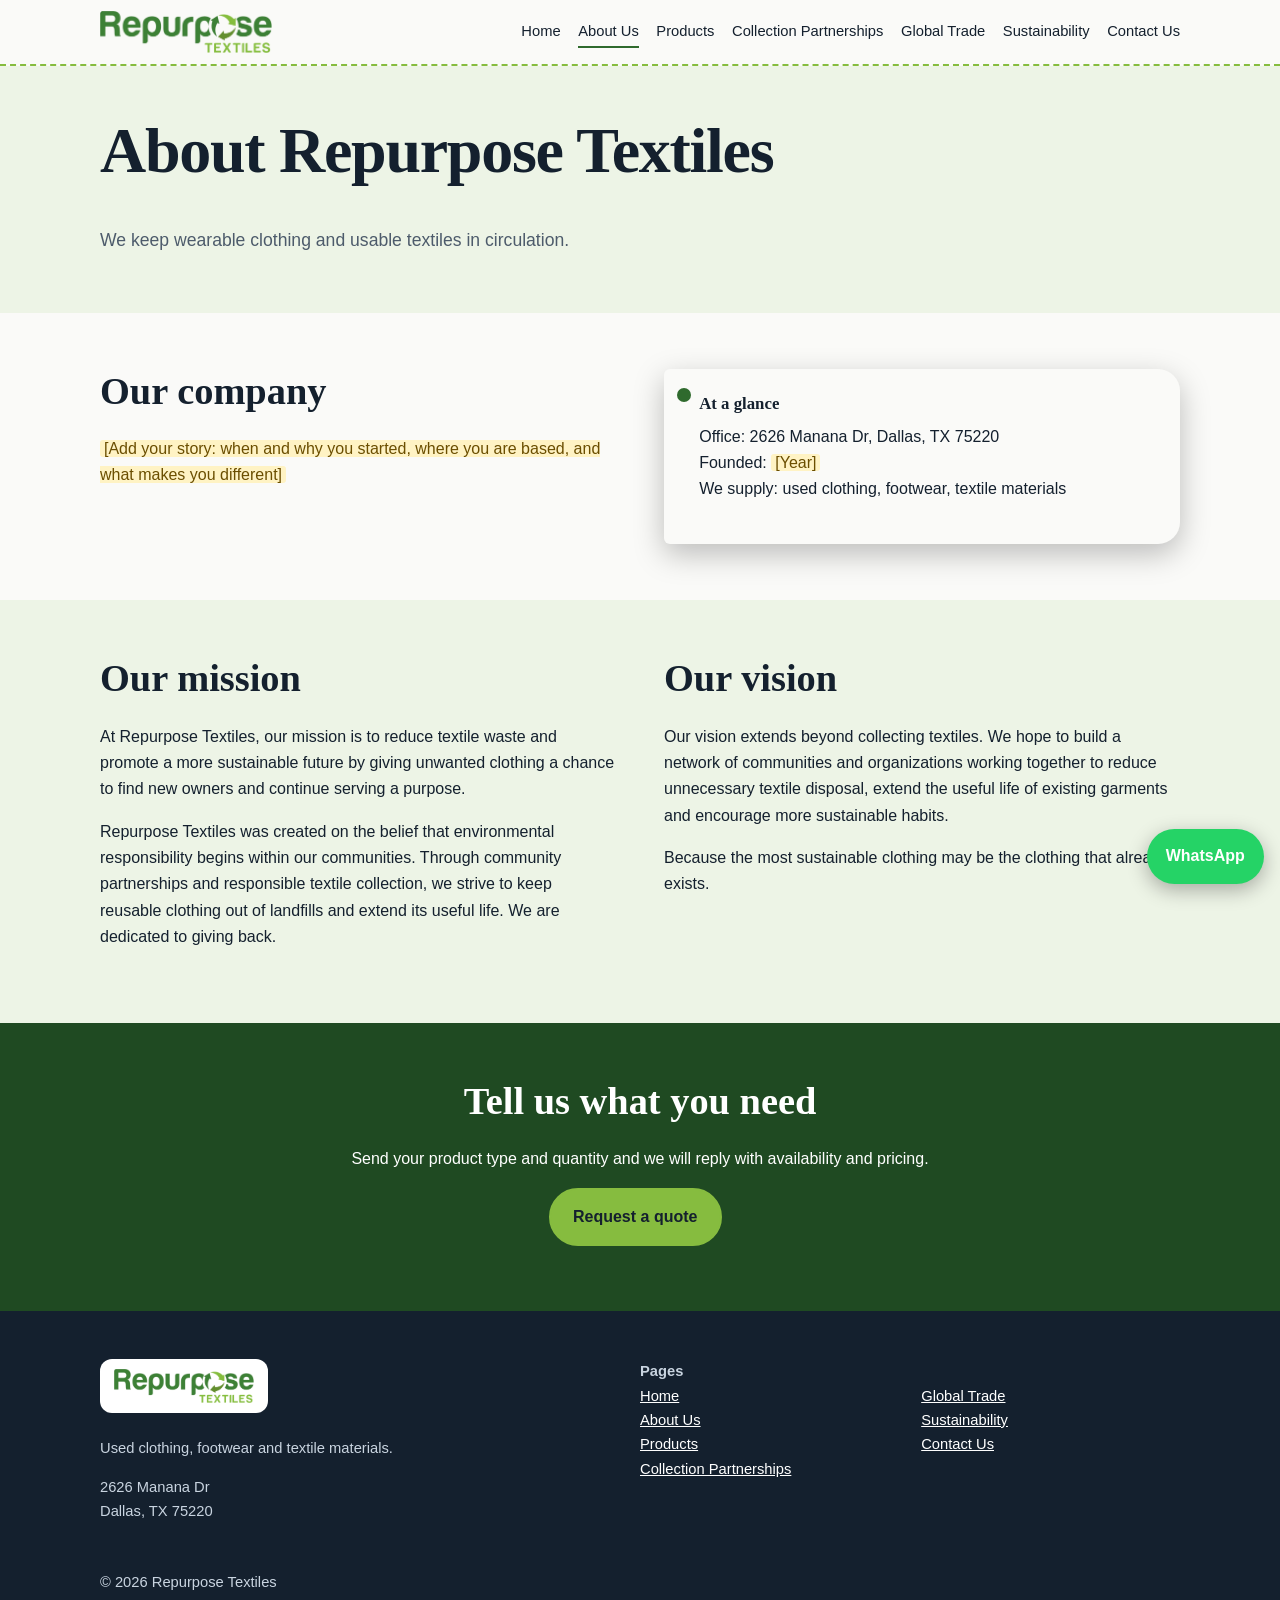
==== about.html @ b64dceb4 "Add files via upload" ====
<!doctype html><html lang="en"><head><meta charset="utf-8"><meta name="viewport" content="width=device-width,initial-scale=1,viewport-fit=cover"><title>About Us | Repurpose Textiles</title><meta name="description" content="Learn about Repurpose Textiles, our mission and our vision for textile reuse."><meta name="theme-color" content="#2f6a2d"><link rel="canonical" href="https://YOUR-DOMAIN.com/about.html"><meta property="og:title" content="About Us | Repurpose Textiles"><meta property="og:description" content="Learn about Repurpose Textiles, our mission and our vision for textile reuse."><meta property="og:type" content="website"><meta property="og:url" content="https://YOUR-DOMAIN.com/about.html"><link rel="icon" href="assets/favicon.png"><link rel="apple-touch-icon" href="assets/apple-touch-icon.png"><meta property="og:image" content="https://YOUR-DOMAIN.com/assets/bales-pallets.jpg"><link rel="stylesheet" href="style.css"></head><body>
<header><div class="wrap bar"><a class="logo" href="index.html"><img src="assets/logo.png" alt="Repurpose Textiles" width="172" height="42"></a><button id="mt" aria-expanded="false" aria-controls="nav">Menu</button><nav id="nav" aria-label="Main"><ul><li><a href="index.html">Home</a></li><li><a href="about.html" aria-current=page>About Us</a></li><li><a href="products.html">Products</a></li><li><a href="partnerships.html">Collection Partnerships</a></li><li><a href="global-trade.html">Global Trade</a></li><li><a href="sustainability.html">Sustainability</a></li><li><a href="contact.html">Contact Us</a></li></ul></nav></div></header>
<main><div class="page-hero"><div class="wrap"><h1>About Repurpose Textiles</h1><p>We keep wearable clothing and usable textiles in circulation.</p></div></div>
<section><div class="wrap two"><div><h2>Our company</h2><p><span class="ph">[Add your story: when and why you started, where you are based, and what makes you different]</span></p></div><div class="tag"><h3>At a glance</h3><p>Office: 2626 Manana Dr, Dallas, TX 75220<br>Founded: <span class="ph">[Year]</span><br>We supply: used clothing, footwear, textile materials</p></div></div></section>
<section class="alt-bg"><div class="wrap two"><div><h2>Our mission</h2><p>At Repurpose Textiles, our mission is to reduce textile waste and promote a more sustainable future by giving unwanted clothing a chance to find new owners and continue serving a purpose.</p><p>Repurpose Textiles was created on the belief that environmental responsibility begins within our communities. Through community partnerships and responsible textile collection, we strive to keep reusable clothing out of landfills and extend its useful life. We are dedicated to giving back.</p></div><div><h2>Our vision</h2><p>Our vision extends beyond collecting textiles. We hope to build a network of communities and organizations working together to reduce unnecessary textile disposal, extend the useful life of existing garments and encourage more sustainable habits.</p><p>Because the most sustainable clothing may be the clothing that already exists.</p></div></div></section><div class="band"><div class="wrap"><h2>Tell us what you need</h2><p>Send your product type and quantity and we will reply with availability and pricing.</p><a class="btn" href="contact.html">Request a quote</a></div></div></main>
<footer><div class="wrap grid"><div><a class="fl" href="index.html"><img src="assets/logo.png" alt="Repurpose Textiles" width="140" height="34"></a><p>Used clothing, footwear and textile materials.</p><p>2626 Manana Dr<br>Dallas, TX 75220</p></div><div><b>Pages</b><br><a href="index.html">Home</a><br><a href="about.html">About Us</a><br><a href="products.html">Products</a><br><a href="partnerships.html">Collection Partnerships</a></div><div><b>&nbsp;</b><br><a href="global-trade.html">Global Trade</a><br><a href="sustainability.html">Sustainability</a><br><a href="contact.html">Contact Us</a></div></div><div class="wrap"><p style="margin-top:2rem">&copy; <span id="y">2026</span> Repurpose Textiles</p></div></footer>
<a class="wa" href="https://wa.me/19723810260" aria-label="Chat on WhatsApp">WhatsApp</a><script src="site.js" defer></script></body></html>
---- style.css ----
:root{--ink:#14202e;--denim:#2f6a2d;--chambray:#edf4e6;--paper:#fafaf8;--thread:#86bc3f;--moss:#1f4a22;--mute:#4d5b6b;--serif:"New York",ui-serif,"Iowan Old Style",Georgia,serif;--sans:-apple-system,BlinkMacSystemFont,"SF Pro Text","Helvetica Neue",Arial,sans-serif}
*{box-sizing:border-box}html{scroll-padding-top:5rem;-webkit-text-size-adjust:100%}
body{margin:0;font:1rem/1.65 var(--sans);color:var(--ink);background:var(--paper);padding:env(safe-area-inset-top) env(safe-area-inset-left) 0 env(safe-area-inset-right)}
img{max-width:100%}a{color:var(--denim)}h1,h2,h3{font-family:var(--serif);line-height:1.15;margin:0 0 .6em;font-weight:700}
h1{font-size:clamp(2.2rem,6vw,4rem);letter-spacing:-.02em}h2{font-size:clamp(1.6rem,3.5vw,2.4rem)}h3{font-size:1.25rem}
p{max-width:65ch;margin:0 0 1em}.wrap{max-width:1120px;margin:auto;padding:0 1.25rem}
header{position:sticky;top:0;z-index:20;background:rgba(250,250,248,.92);-webkit-backdrop-filter:blur(12px);backdrop-filter:blur(12px);border-bottom:2px dashed var(--thread)}
.bar{display:flex;align-items:center;justify-content:space-between;min-height:4rem}
.logo{font:700 1.25rem var(--serif);text-decoration:none;color:var(--denim)}
nav ul{display:flex;gap:1.1rem;list-style:none;margin:0;padding:0}nav a{text-decoration:none;color:var(--ink);font-size:.92rem;padding:.4rem 0;border-bottom:2px solid transparent}
nav a:hover,nav a[aria-current]{border-color:var(--denim)}
#mt{display:none;background:none;border:2px solid var(--denim);color:var(--denim);border-radius:8px;padding:.5rem .8rem;font:600 .9rem var(--sans);min-height:44px}
.hero.pic{background:linear-gradient(90deg,rgba(31,74,34,.94),rgba(31,74,34,.7)),url(assets/bales-pallets.jpg) center/cover}.logo img{height:42px;width:auto;display:block}.fl{display:inline-block;background:#fff;padding:.6rem .9rem;border-radius:12px;margin-bottom:1rem}.fl img{height:34px;width:auto;display:block}figure{margin:0}figure img{width:100%;height:auto;aspect-ratio:4/3;object-fit:cover;border-radius:16px;display:block}figcaption{color:var(--mute);font-size:.9rem;margin-top:.5rem}.hero{background:var(--denim);color:#fff;padding:4rem 0}.hero .wrap{display:grid;grid-template-columns:1.4fr 1fr;gap:3rem;align-items:center}
.hero p{color:#e3f0d9;font-size:1.1rem}.page-hero{background:var(--chambray);padding:3rem 0 2.5rem}.page-hero p{font-size:1.1rem;color:var(--mute)}
.btn{display:inline-block;padding:.85rem 1.4rem;border-radius:999px;font-weight:600;text-decoration:none;background:var(--thread);color:var(--ink);border:2px solid var(--thread);margin:0 .6rem .6rem 0;min-height:44px;cursor:pointer;font-size:1rem;font-family:var(--sans)}
.btn.alt{background:transparent;color:inherit;border-color:currentColor}
.tag{background:var(--paper);color:var(--ink);padding:1.6rem 1.6rem 1.6rem 2.2rem;border-radius:6px 22px 22px 6px;position:relative;box-shadow:0 10px 30px rgba(0,0,0,.25)}
.tag:before{content:"";position:absolute;left:.8rem;top:1.2rem;width:14px;height:14px;border-radius:50%;background:var(--denim)}
.tag h3{font-size:1.05rem}.tag a{display:block;padding:.7rem 0;border-top:2px dashed #cfe0c0;text-decoration:none;font-weight:600}
section{padding:3.5rem 0}.alt-bg{background:var(--chambray)}
.stats{display:grid;grid-template-columns:repeat(3,1fr);gap:1.5rem;border-top:2px dashed var(--thread);border-bottom:2px dashed var(--thread);padding:1.8rem 0}
.stats b{display:block;font:700 1.8rem var(--serif);color:var(--denim)}
.grid{display:grid;grid-template-columns:repeat(auto-fit,minmax(260px,1fr));gap:1.4rem}
.card{background:#fff;border-radius:16px;overflow:hidden;border:1px solid #dde5ee}.card .pic{aspect-ratio:16/10;background:var(--chambray);display:grid;place-items:center;color:var(--mute);font-size:.85rem;border-bottom:2px dashed var(--thread)}
.gal{display:grid;grid-template-columns:repeat(4,1fr);gap:1.1rem}.gal img{aspect-ratio:3/4}@media(max-width:900px){.gal{grid-template-columns:repeat(2,1fr)}}.g4{grid-template-columns:repeat(auto-fit,minmax(220px,1fr))}.hero.pic .wrap{grid-template-columns:1fr}.hero.pic h1{max-width:16ch}.card img{width:100%;aspect-ratio:4/3;object-fit:cover;display:block;border-bottom:2px dashed var(--thread)}.card .in{padding:1.2rem 1.3rem 1.4rem}.card p{color:var(--mute);font-size:.95rem}
.chips{display:flex;flex-wrap:wrap;gap:.6rem;margin-bottom:1.6rem}.chips button{border:2px solid var(--denim);background:#fff;color:var(--denim);border-radius:999px;padding:.55rem 1.1rem;font:600 .9rem var(--sans);min-height:44px;cursor:pointer}
.chips button[aria-pressed=true]{background:var(--denim);color:#fff}
.steps{counter-reset:s;list-style:none;padding:0;display:grid;gap:1rem}.steps li{counter-increment:s;padding-left:3.2rem;position:relative}
.steps li:before{content:counter(s);position:absolute;left:0;top:0;width:2.3rem;height:2.3rem;border-radius:50%;background:var(--denim);color:#fff;display:grid;place-items:center;font-weight:700}
.two{display:grid;grid-template-columns:1fr 1fr;gap:3rem}
.band{background:var(--moss);color:#fff;text-align:center;padding:3.5rem 0}.band p{margin-inline:auto}
form{display:grid;gap:1rem}label{font-weight:600;font-size:.9rem;display:grid;gap:.35rem}
input,select,textarea{font:inherit;padding:.8rem;border:2px solid #b9c7d6;border-radius:10px;background:#fff;width:100%;min-height:44px}
footer{background:var(--ink);color:#c9d4e0;padding:3rem 0 5rem;font-size:.92rem}footer a{color:#fff}footer .grid{grid-template-columns:2fr 1fr 1fr}
.wa{position:fixed;right:max(1rem,env(safe-area-inset-right));bottom:max(1rem,env(safe-area-inset-bottom));background:#25d366;color:#fff;font-weight:700;text-decoration:none;padding:.9rem 1.2rem;border-radius:999px;box-shadow:0 6px 20px rgba(0,0,0,.3);z-index:30}
.ph{background:#fff3c4;color:#6b4e00;padding:0 .25em;border-radius:3px}
a:focus-visible,button:focus-visible,input:focus-visible,select:focus-visible,textarea:focus-visible{outline:3px solid var(--thread);outline-offset:2px}
@media(max-width:900px){#mt{display:block}nav{display:none;position:absolute;left:0;right:0;top:100%;background:var(--paper);padding:.5rem 1.25rem 1rem;border-bottom:2px dashed var(--thread)}nav.open{display:block}nav ul{flex-direction:column;gap:0}nav a{display:block;padding:.8rem 0;font-size:1.05rem}
.hero .wrap,.two{grid-template-columns:1fr}.stats{grid-template-columns:1fr}footer .grid{grid-template-columns:1fr}.hero{padding:2.5rem 0}}
@media(prefers-reduced-motion:no-preference){.tag{animation:up .7s ease both}@keyframes up{from{opacity:0;transform:translateY(14px)}}}
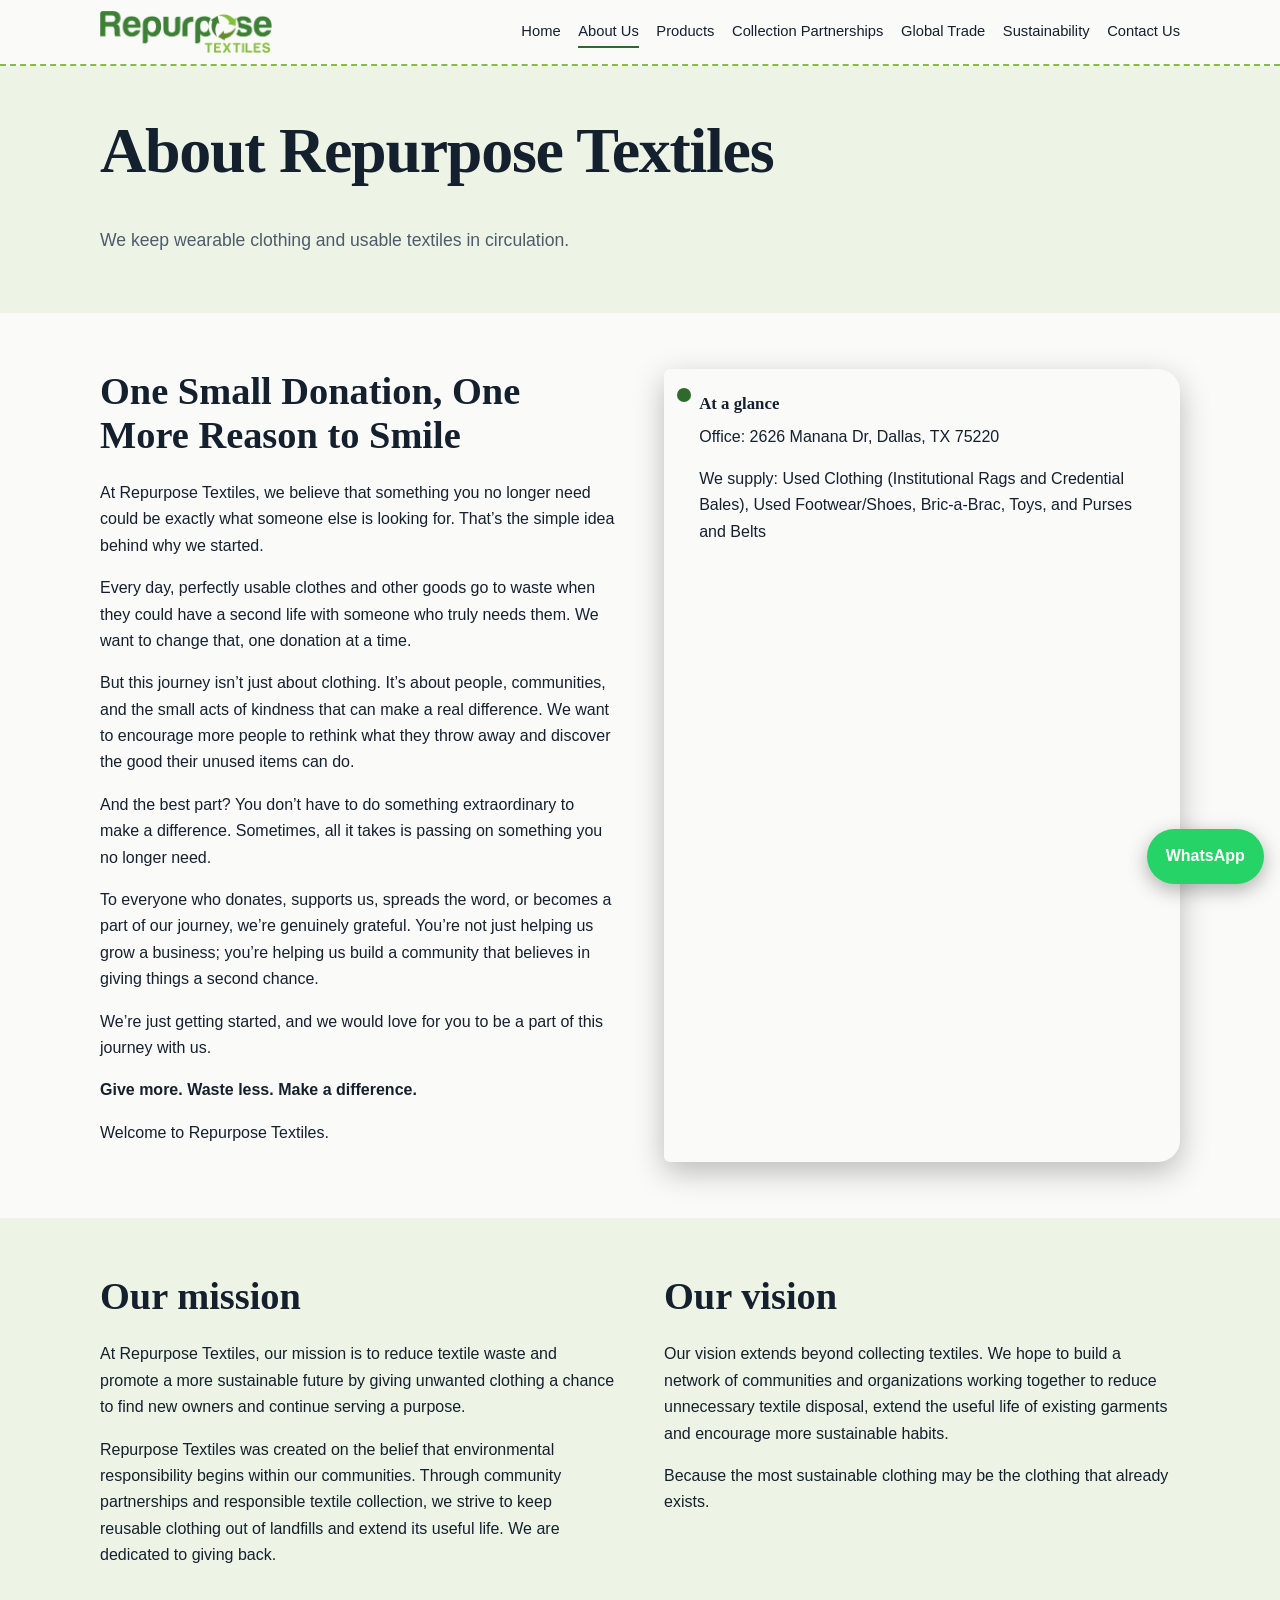
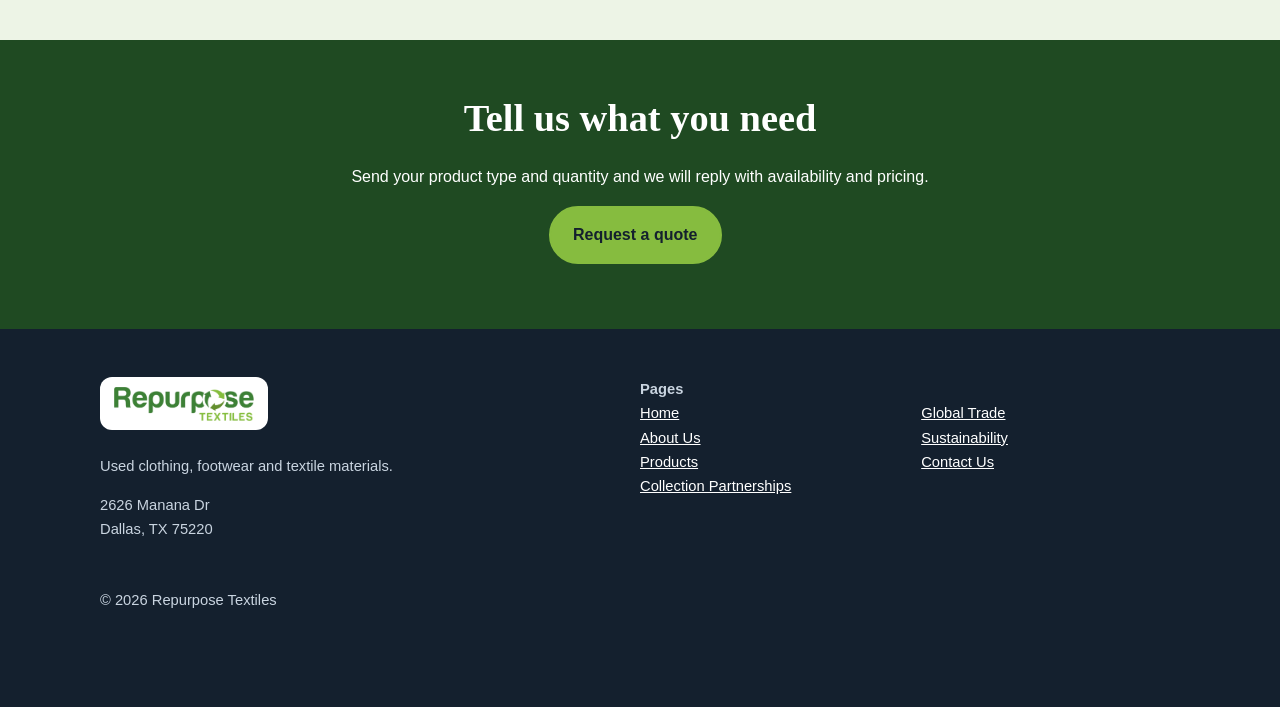
==== commit 5c6d6b1d: "Add files via upload" ====
--- a/about.html
+++ b/about.html
@@ -1,7 +1,16 @@
-<!doctype html><html lang="en"><head><meta charset="utf-8"><meta name="viewport" content="width=device-width,initial-scale=1,viewport-fit=cover"><title>About Us | Repurpose Textiles</title><meta name="description" content="Learn about Repurpose Textiles, our mission and our vision for textile reuse."><meta name="theme-color" content="#2f6a2d"><link rel="canonical" href="https://YOUR-DOMAIN.com/about.html"><meta property="og:title" content="About Us | Repurpose Textiles"><meta property="og:description" content="Learn about Repurpose Textiles, our mission and our vision for textile reuse."><meta property="og:type" content="website"><meta property="og:url" content="https://YOUR-DOMAIN.com/about.html"><link rel="icon" href="assets/favicon.png"><link rel="apple-touch-icon" href="assets/apple-touch-icon.png"><meta property="og:image" content="https://YOUR-DOMAIN.com/assets/bales-pallets.jpg"><link rel="stylesheet" href="style.css"></head><body>
+<!doctype html><html lang="en"><head><meta charset="utf-8"><meta name="viewport" content="width=device-width,initial-scale=1,viewport-fit=cover"><title>About Us | Repurpose Textiles</title><meta name="description" content="Learn about Repurpose Textiles, our mission and our vision for textile reuse."><meta name="theme-color" content="#2f6a2d"><link rel="canonical" href="https://YOUR-DOMAIN.com/about.html"><meta property="og:title" content="About Us | Repurpose Textiles"><meta property="og:description" content="Learn about Repurpose Textiles, our mission and our vision for textile reuse."><meta property="og:type" content="website"><meta property="og:url" content="https://YOUR-DOMAIN.com/about.html"><link rel="icon" href="assets/favicon.png"><link rel="apple-touch-icon" href="assets/apple-touch-icon.png"><meta property="og:image" content="https://YOUR-DOMAIN.com/assets/og-image.png"><link rel="stylesheet" href="style.css"></head><body>
 <header><div class="wrap bar"><a class="logo" href="index.html"><img src="assets/logo.png" alt="Repurpose Textiles" width="172" height="42"></a><button id="mt" aria-expanded="false" aria-controls="nav">Menu</button><nav id="nav" aria-label="Main"><ul><li><a href="index.html">Home</a></li><li><a href="about.html" aria-current=page>About Us</a></li><li><a href="products.html">Products</a></li><li><a href="partnerships.html">Collection Partnerships</a></li><li><a href="global-trade.html">Global Trade</a></li><li><a href="sustainability.html">Sustainability</a></li><li><a href="contact.html">Contact Us</a></li></ul></nav></div></header>
 <main><div class="page-hero"><div class="wrap"><h1>About Repurpose Textiles</h1><p>We keep wearable clothing and usable textiles in circulation.</p></div></div>
-<section><div class="wrap two"><div><h2>Our company</h2><p><span class="ph">[Add your story: when and why you started, where you are based, and what makes you different]</span></p></div><div class="tag"><h3>At a glance</h3><p>Office: 2626 Manana Dr, Dallas, TX 75220<br>Founded: <span class="ph">[Year]</span><br>We supply: used clothing, footwear, textile materials</p></div></div></section>
+<section><div class="wrap two"><div><h2>One Small Donation, One More Reason to Smile</h2>
+<p>At Repurpose Textiles, we believe that something you no longer need could be exactly what someone else is looking for. That’s the simple idea behind why we started.</p>
+<p>Every day, perfectly usable clothes and other goods go to waste when they could have a second life with someone who truly needs them. We want to change that, one donation at a time.</p>
+<p>But this journey isn’t just about clothing. It’s about people, communities, and the small acts of kindness that can make a real difference. We want to encourage more people to rethink what they throw away and discover the good their unused items can do.</p>
+<p>And the best part? You don’t have to do something extraordinary to make a difference. Sometimes, all it takes is passing on something you no longer need.</p>
+<p>To everyone who donates, supports us, spreads the word, or becomes a part of our journey, we’re genuinely grateful. You’re not just helping us grow a business; you’re helping us build a community that believes in giving things a second chance.</p>
+<p>We’re just getting started, and we would love for you to be a part of this journey with us.</p>
+<p><strong>Give more. Waste less. Make a difference.</strong></p>
+<p>Welcome to Repurpose Textiles.</p></div>
+<div class="tag"><h3>At a glance</h3><p>Office: 2626 Manana Dr, Dallas, TX 75220</p><p>We supply: Used Clothing (Institutional Rags and Credential Bales), Used Footwear/Shoes, Bric-a-Brac, Toys, and Purses and Belts</p></div></div></section>
 <section class="alt-bg"><div class="wrap two"><div><h2>Our mission</h2><p>At Repurpose Textiles, our mission is to reduce textile waste and promote a more sustainable future by giving unwanted clothing a chance to find new owners and continue serving a purpose.</p><p>Repurpose Textiles was created on the belief that environmental responsibility begins within our communities. Through community partnerships and responsible textile collection, we strive to keep reusable clothing out of landfills and extend its useful life. We are dedicated to giving back.</p></div><div><h2>Our vision</h2><p>Our vision extends beyond collecting textiles. We hope to build a network of communities and organizations working together to reduce unnecessary textile disposal, extend the useful life of existing garments and encourage more sustainable habits.</p><p>Because the most sustainable clothing may be the clothing that already exists.</p></div></div></section><div class="band"><div class="wrap"><h2>Tell us what you need</h2><p>Send your product type and quantity and we will reply with availability and pricing.</p><a class="btn" href="contact.html">Request a quote</a></div></div></main>
 <footer><div class="wrap grid"><div><a class="fl" href="index.html"><img src="assets/logo.png" alt="Repurpose Textiles" width="140" height="34"></a><p>Used clothing, footwear and textile materials.</p><p>2626 Manana Dr<br>Dallas, TX 75220</p></div><div><b>Pages</b><br><a href="index.html">Home</a><br><a href="about.html">About Us</a><br><a href="products.html">Products</a><br><a href="partnerships.html">Collection Partnerships</a></div><div><b>&nbsp;</b><br><a href="global-trade.html">Global Trade</a><br><a href="sustainability.html">Sustainability</a><br><a href="contact.html">Contact Us</a></div></div><div class="wrap"><p style="margin-top:2rem">&copy; <span id="y">2026</span> Repurpose Textiles</p></div></footer>
 <a class="wa" href="https://wa.me/19723810260" aria-label="Chat on WhatsApp">WhatsApp</a><script src="site.js" defer></script></body></html>
--- a/style.css
+++ b/style.css
@@ -11,7 +11,7 @@
 nav ul{display:flex;gap:1.1rem;list-style:none;margin:0;padding:0}nav a{text-decoration:none;color:var(--ink);font-size:.92rem;padding:.4rem 0;border-bottom:2px solid transparent}
 nav a:hover,nav a[aria-current]{border-color:var(--denim)}
 #mt{display:none;background:none;border:2px solid var(--denim);color:var(--denim);border-radius:8px;padding:.5rem .8rem;font:600 .9rem var(--sans);min-height:44px}
-.hero.pic{background:linear-gradient(90deg,rgba(31,74,34,.94),rgba(31,74,34,.7)),url(assets/bales-pallets.jpg) center/cover}.logo img{height:42px;width:auto;display:block}.fl{display:inline-block;background:#fff;padding:.6rem .9rem;border-radius:12px;margin-bottom:1rem}.fl img{height:34px;width:auto;display:block}figure{margin:0}figure img{width:100%;height:auto;aspect-ratio:4/3;object-fit:cover;border-radius:16px;display:block}figcaption{color:var(--mute);font-size:.9rem;margin-top:.5rem}.hero{background:var(--denim);color:#fff;padding:4rem 0}.hero .wrap{display:grid;grid-template-columns:1.4fr 1fr;gap:3rem;align-items:center}
+.hero.pic{background:linear-gradient(135deg,#1f4a22,#2f6a2d 55%,#3e8138);border-bottom:4px dashed var(--thread)}.logo img{height:42px;width:auto;display:block}.fl{display:inline-block;background:#fff;padding:.6rem .9rem;border-radius:12px;margin-bottom:1rem}.fl img{height:34px;width:auto;display:block}figure{margin:0}figure img{width:100%;height:auto;aspect-ratio:4/3;object-fit:cover;border-radius:16px;display:block}figcaption{color:var(--mute);font-size:.9rem;margin-top:.5rem}.hero{background:var(--denim);color:#fff;padding:4rem 0}.hero .wrap{display:grid;grid-template-columns:1.4fr 1fr;gap:3rem;align-items:center}
 .hero p{color:#e3f0d9;font-size:1.1rem}.page-hero{background:var(--chambray);padding:3rem 0 2.5rem}.page-hero p{font-size:1.1rem;color:var(--mute)}
 .btn{display:inline-block;padding:.85rem 1.4rem;border-radius:999px;font-weight:600;text-decoration:none;background:var(--thread);color:var(--ink);border:2px solid var(--thread);margin:0 .6rem .6rem 0;min-height:44px;cursor:pointer;font-size:1rem;font-family:var(--sans)}
 .btn.alt{background:transparent;color:inherit;border-color:currentColor}
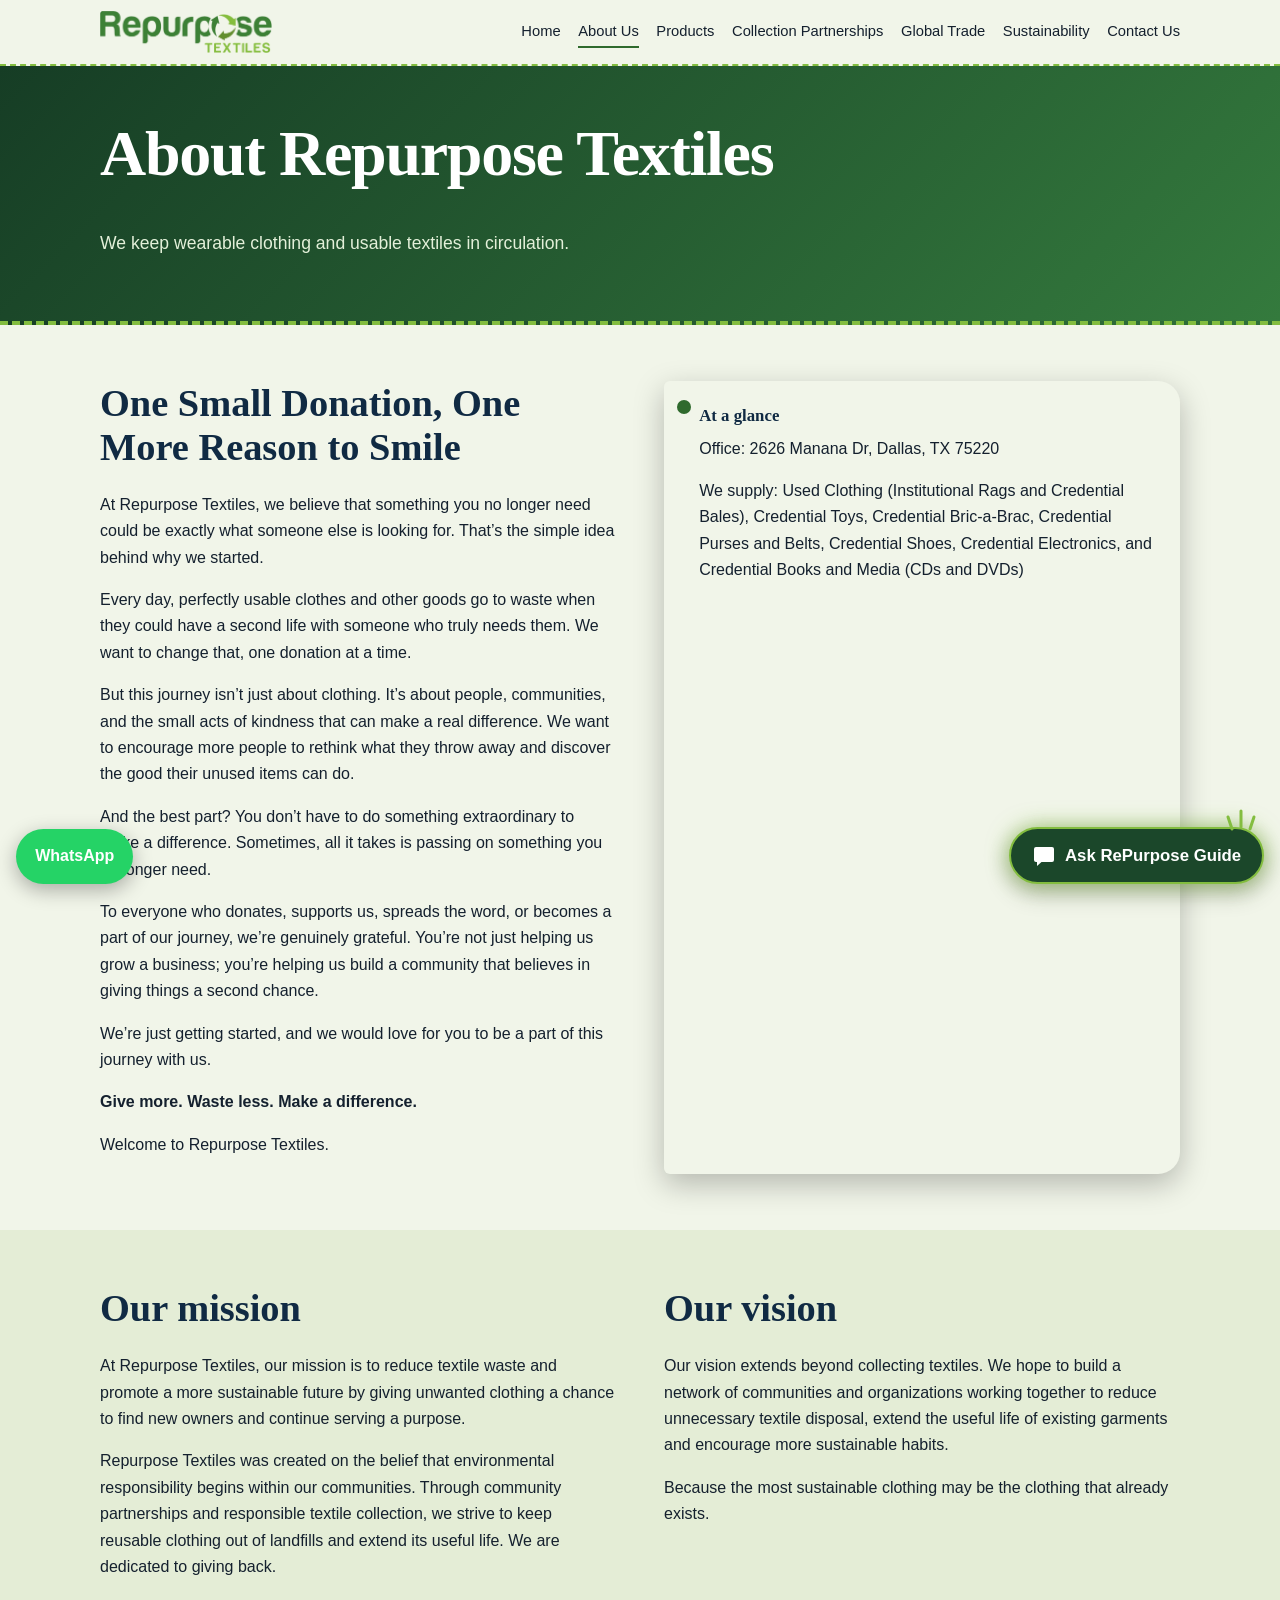
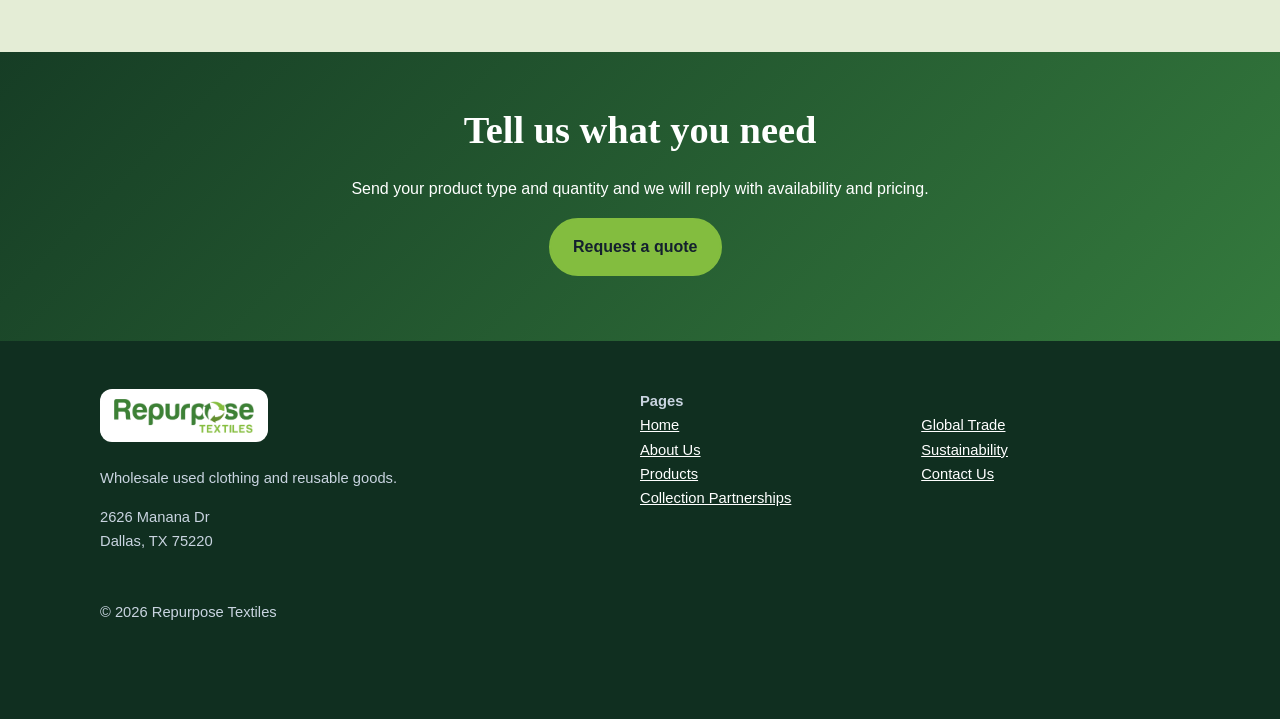
==== commit 7f738ad4: "Add files via upload" ====
--- a/about.html
+++ b/about.html
@@ -1,4 +1,4 @@
-<!doctype html><html lang="en"><head><meta charset="utf-8"><meta name="viewport" content="width=device-width,initial-scale=1,viewport-fit=cover"><title>About Us | Repurpose Textiles</title><meta name="description" content="Learn about Repurpose Textiles, our mission and our vision for textile reuse."><meta name="theme-color" content="#2f6a2d"><link rel="canonical" href="https://YOUR-DOMAIN.com/about.html"><meta property="og:title" content="About Us | Repurpose Textiles"><meta property="og:description" content="Learn about Repurpose Textiles, our mission and our vision for textile reuse."><meta property="og:type" content="website"><meta property="og:url" content="https://YOUR-DOMAIN.com/about.html"><link rel="icon" href="assets/favicon.png"><link rel="apple-touch-icon" href="assets/apple-touch-icon.png"><meta property="og:image" content="https://YOUR-DOMAIN.com/assets/og-image.png"><link rel="stylesheet" href="style.css"></head><body>
+<!doctype html><html lang="en"><head><meta charset="utf-8"><meta name="viewport" content="width=device-width,initial-scale=1,viewport-fit=cover"><title>About Us | Repurpose Textiles</title><meta name="description" content="Learn about Repurpose Textiles, our mission and our vision for textile reuse."><meta name="theme-color" content="#163d25"><link rel="canonical" href="https://YOUR-DOMAIN.com/about.html"><meta property="og:title" content="About Us | Repurpose Textiles"><meta property="og:description" content="Learn about Repurpose Textiles, our mission and our vision for textile reuse."><meta property="og:type" content="website"><meta property="og:url" content="https://YOUR-DOMAIN.com/about.html"><link rel="icon" href="assets/favicon.png"><link rel="apple-touch-icon" href="assets/apple-touch-icon.png"><meta property="og:image" content="https://YOUR-DOMAIN.com/assets/og-image.png"><link rel="stylesheet" href="style.css"></head><body>
 <header><div class="wrap bar"><a class="logo" href="index.html"><img src="assets/logo.png" alt="Repurpose Textiles" width="172" height="42"></a><button id="mt" aria-expanded="false" aria-controls="nav">Menu</button><nav id="nav" aria-label="Main"><ul><li><a href="index.html">Home</a></li><li><a href="about.html" aria-current=page>About Us</a></li><li><a href="products.html">Products</a></li><li><a href="partnerships.html">Collection Partnerships</a></li><li><a href="global-trade.html">Global Trade</a></li><li><a href="sustainability.html">Sustainability</a></li><li><a href="contact.html">Contact Us</a></li></ul></nav></div></header>
 <main><div class="page-hero"><div class="wrap"><h1>About Repurpose Textiles</h1><p>We keep wearable clothing and usable textiles in circulation.</p></div></div>
 <section><div class="wrap two"><div><h2>One Small Donation, One More Reason to Smile</h2>
@@ -10,7 +10,7 @@
 <p>We’re just getting started, and we would love for you to be a part of this journey with us.</p>
 <p><strong>Give more. Waste less. Make a difference.</strong></p>
 <p>Welcome to Repurpose Textiles.</p></div>
-<div class="tag"><h3>At a glance</h3><p>Office: 2626 Manana Dr, Dallas, TX 75220</p><p>We supply: Used Clothing (Institutional Rags and Credential Bales), Used Footwear/Shoes, Bric-a-Brac, Toys, and Purses and Belts</p></div></div></section>
+<div class="tag"><h3>At a glance</h3><p>Office: 2626 Manana Dr, Dallas, TX 75220</p><p>We supply: Used Clothing (Institutional Rags and Credential Bales), Credential Toys, Credential Bric-a-Brac, Credential Purses and Belts, Credential Shoes, Credential Electronics, and Credential Books and Media (CDs and DVDs)</p></div></div></section>
 <section class="alt-bg"><div class="wrap two"><div><h2>Our mission</h2><p>At Repurpose Textiles, our mission is to reduce textile waste and promote a more sustainable future by giving unwanted clothing a chance to find new owners and continue serving a purpose.</p><p>Repurpose Textiles was created on the belief that environmental responsibility begins within our communities. Through community partnerships and responsible textile collection, we strive to keep reusable clothing out of landfills and extend its useful life. We are dedicated to giving back.</p></div><div><h2>Our vision</h2><p>Our vision extends beyond collecting textiles. We hope to build a network of communities and organizations working together to reduce unnecessary textile disposal, extend the useful life of existing garments and encourage more sustainable habits.</p><p>Because the most sustainable clothing may be the clothing that already exists.</p></div></div></section><div class="band"><div class="wrap"><h2>Tell us what you need</h2><p>Send your product type and quantity and we will reply with availability and pricing.</p><a class="btn" href="contact.html">Request a quote</a></div></div></main>
-<footer><div class="wrap grid"><div><a class="fl" href="index.html"><img src="assets/logo.png" alt="Repurpose Textiles" width="140" height="34"></a><p>Used clothing, footwear and textile materials.</p><p>2626 Manana Dr<br>Dallas, TX 75220</p></div><div><b>Pages</b><br><a href="index.html">Home</a><br><a href="about.html">About Us</a><br><a href="products.html">Products</a><br><a href="partnerships.html">Collection Partnerships</a></div><div><b>&nbsp;</b><br><a href="global-trade.html">Global Trade</a><br><a href="sustainability.html">Sustainability</a><br><a href="contact.html">Contact Us</a></div></div><div class="wrap"><p style="margin-top:2rem">&copy; <span id="y">2026</span> Repurpose Textiles</p></div></footer>
-<a class="wa" href="https://wa.me/19723810260" aria-label="Chat on WhatsApp">WhatsApp</a><script src="site.js" defer></script></body></html>+<footer><div class="wrap grid"><div><a class="fl" href="index.html"><img src="assets/logo.png" alt="Repurpose Textiles" width="140" height="34"></a><p>Wholesale used clothing and reusable goods.</p><p>2626 Manana Dr<br>Dallas, TX 75220</p></div><div><b>Pages</b><br><a href="index.html">Home</a><br><a href="about.html">About Us</a><br><a href="products.html">Products</a><br><a href="partnerships.html">Collection Partnerships</a></div><div><b>&nbsp;</b><br><a href="global-trade.html">Global Trade</a><br><a href="sustainability.html">Sustainability</a><br><a href="contact.html">Contact Us</a></div></div><div class="wrap"><p style="margin-top:2rem">&copy; <span id="y">2026</span> Repurpose Textiles</p></div></footer>
+<a class="wa" href="https://wa.me/19723810260" aria-label="Chat on WhatsApp">WhatsApp</a><script src="site.js" defer></script><script src="guide.js" defer></script></body></html>
--- a/style.css
+++ b/style.css
@@ -1,18 +1,18 @@
 
-:root{--ink:#14202e;--denim:#2f6a2d;--chambray:#edf4e6;--paper:#fafaf8;--thread:#86bc3f;--moss:#1f4a22;--mute:#4d5b6b;--serif:"New York",ui-serif,"Iowan Old Style",Georgia,serif;--sans:-apple-system,BlinkMacSystemFont,"SF Pro Text","Helvetica Neue",Arial,sans-serif}
+:root{--ink:#14202e;--head:#102a43;--chat:#1b472a;--denim:#2f6a2d;--chambray:#e4edd6;--paper:#f1f5e9;--thread:#83bd3f;--moss:#1f4a22;--mute:#4d5b6b;--serif:"New York",ui-serif,"Iowan Old Style",Georgia,serif;--sans:-apple-system,BlinkMacSystemFont,"SF Pro Text","Helvetica Neue",Arial,sans-serif}
 *{box-sizing:border-box}html{scroll-padding-top:5rem;-webkit-text-size-adjust:100%}
 body{margin:0;font:1rem/1.65 var(--sans);color:var(--ink);background:var(--paper);padding:env(safe-area-inset-top) env(safe-area-inset-left) 0 env(safe-area-inset-right)}
-img{max-width:100%}a{color:var(--denim)}h1,h2,h3{font-family:var(--serif);line-height:1.15;margin:0 0 .6em;font-weight:700}
+img{max-width:100%}a{color:var(--denim)}h1,h2,h3{color:var(--head);font-family:var(--serif);line-height:1.15;margin:0 0 .6em;font-weight:700}
 h1{font-size:clamp(2.2rem,6vw,4rem);letter-spacing:-.02em}h2{font-size:clamp(1.6rem,3.5vw,2.4rem)}h3{font-size:1.25rem}
 p{max-width:65ch;margin:0 0 1em}.wrap{max-width:1120px;margin:auto;padding:0 1.25rem}
-header{position:sticky;top:0;z-index:20;background:rgba(250,250,248,.92);-webkit-backdrop-filter:blur(12px);backdrop-filter:blur(12px);border-bottom:2px dashed var(--thread)}
+header{position:sticky;top:0;z-index:20;background:rgba(241,245,233,.92);-webkit-backdrop-filter:blur(12px);backdrop-filter:blur(12px);border-bottom:2px dashed var(--thread)}
 .bar{display:flex;align-items:center;justify-content:space-between;min-height:4rem}
 .logo{font:700 1.25rem var(--serif);text-decoration:none;color:var(--denim)}
 nav ul{display:flex;gap:1.1rem;list-style:none;margin:0;padding:0}nav a{text-decoration:none;color:var(--ink);font-size:.92rem;padding:.4rem 0;border-bottom:2px solid transparent}
 nav a:hover,nav a[aria-current]{border-color:var(--denim)}
 #mt{display:none;background:none;border:2px solid var(--denim);color:var(--denim);border-radius:8px;padding:.5rem .8rem;font:600 .9rem var(--sans);min-height:44px}
-.hero.pic{background:linear-gradient(135deg,#1f4a22,#2f6a2d 55%,#3e8138);border-bottom:4px dashed var(--thread)}.logo img{height:42px;width:auto;display:block}.fl{display:inline-block;background:#fff;padding:.6rem .9rem;border-radius:12px;margin-bottom:1rem}.fl img{height:34px;width:auto;display:block}figure{margin:0}figure img{width:100%;height:auto;aspect-ratio:4/3;object-fit:cover;border-radius:16px;display:block}figcaption{color:var(--mute);font-size:.9rem;margin-top:.5rem}.hero{background:var(--denim);color:#fff;padding:4rem 0}.hero .wrap{display:grid;grid-template-columns:1.4fr 1fr;gap:3rem;align-items:center}
-.hero p{color:#e3f0d9;font-size:1.1rem}.page-hero{background:var(--chambray);padding:3rem 0 2.5rem}.page-hero p{font-size:1.1rem;color:var(--mute)}
+.hero.pic{background:linear-gradient(135deg,#163d25,#347a3d);border-bottom:4px dashed var(--thread)}.logo img{height:42px;width:auto;display:block}.fl{display:inline-block;background:#fff;padding:.6rem .9rem;border-radius:12px;margin-bottom:1rem}.fl img{height:34px;width:auto;display:block}figure{margin:0}figure img{width:100%;height:auto;aspect-ratio:4/3;object-fit:cover;border-radius:16px;display:block}figcaption{color:var(--mute);font-size:.9rem;margin-top:.5rem}.hero{background:var(--denim);color:#fff;padding:4rem 0}.hero .wrap{display:grid;grid-template-columns:1.4fr 1fr;gap:3rem;align-items:center}
+.hero p{color:#e3f0d9;font-size:1.1rem}.page-hero{background:linear-gradient(135deg,#163d25,#347a3d);border-bottom:4px dashed var(--thread);padding:3.2rem 0 2.8rem}.page-hero h1{color:#fff}.page-hero p{font-size:1.1rem;color:#e3f0d9}.page-hero .lead{font:700 clamp(1.3rem,3vw,1.8rem) var(--serif);color:#fff;margin:0 0 .6rem}
 .btn{display:inline-block;padding:.85rem 1.4rem;border-radius:999px;font-weight:600;text-decoration:none;background:var(--thread);color:var(--ink);border:2px solid var(--thread);margin:0 .6rem .6rem 0;min-height:44px;cursor:pointer;font-size:1rem;font-family:var(--sans)}
 .btn.alt{background:transparent;color:inherit;border-color:currentColor}
 .tag{background:var(--paper);color:var(--ink);padding:1.6rem 1.6rem 1.6rem 2.2rem;border-radius:6px 22px 22px 6px;position:relative;box-shadow:0 10px 30px rgba(0,0,0,.25)}
@@ -22,18 +22,35 @@
 .stats{display:grid;grid-template-columns:repeat(3,1fr);gap:1.5rem;border-top:2px dashed var(--thread);border-bottom:2px dashed var(--thread);padding:1.8rem 0}
 .stats b{display:block;font:700 1.8rem var(--serif);color:var(--denim)}
 .grid{display:grid;grid-template-columns:repeat(auto-fit,minmax(260px,1fr));gap:1.4rem}
-.card{background:#fff;border-radius:16px;overflow:hidden;border:1px solid #dde5ee}.card .pic{aspect-ratio:16/10;background:var(--chambray);display:grid;place-items:center;color:var(--mute);font-size:.85rem;border-bottom:2px dashed var(--thread)}
-.gal{display:grid;grid-template-columns:repeat(4,1fr);gap:1.1rem}.gal img{aspect-ratio:3/4}@media(max-width:900px){.gal{grid-template-columns:repeat(2,1fr)}}.g4{grid-template-columns:repeat(auto-fit,minmax(220px,1fr))}.hero.pic .wrap{grid-template-columns:1fr}.hero.pic h1{max-width:16ch}.card img{width:100%;aspect-ratio:4/3;object-fit:cover;display:block;border-bottom:2px dashed var(--thread)}.card .in{padding:1.2rem 1.3rem 1.4rem}.card p{color:var(--mute);font-size:.95rem}
+.card{background:#fff;border-radius:16px;overflow:hidden;border:1px solid #dde5ee}.card .pic{aspect-ratio:4/3;background:var(--chambray);display:grid;place-items:center;color:var(--mute);font-size:.85rem;border-bottom:2px dashed var(--thread)}
+.gal{display:grid;grid-template-columns:repeat(4,1fr);gap:1.1rem}.gal img{aspect-ratio:3/4}@media(max-width:900px){.gal{grid-template-columns:repeat(2,1fr)}}.gl-btn{position:fixed;right:max(1rem,env(safe-area-inset-right));bottom:max(1rem,env(safe-area-inset-bottom));z-index:30;display:flex;align-items:center;gap:.55rem;background:#1b472a;color:#fff;border:2px solid #83bd3f;border-radius:999px;padding:.9rem 1.3rem;font:800 1.05rem var(--sans);box-shadow:0 0 22px rgba(131,189,63,.65),0 8px 24px rgba(0,0,0,.3);cursor:pointer;min-height:48px}
+.gl-btn[hidden]{display:none}.gl-btn:hover{background:#12331d}.gl-btn .rays{position:absolute;right:4px;top:-22px;pointer-events:none}
+.gl-tip{position:fixed;right:max(1rem,env(safe-area-inset-right));bottom:calc(max(1rem,env(safe-area-inset-bottom)) + 4.4rem);z-index:30;background:#fff;color:var(--ink);font-weight:600;font-size:.95rem;padding:.7rem 1rem;border-radius:14px;box-shadow:0 6px 24px rgba(0,0,0,.28);border:2px solid var(--chat);max-width:15rem;cursor:pointer}
+.gl-tip[hidden]{display:none}
+.gt{display:block;border:0;background:none;color:var(--chat);font:700 .85rem var(--sans);text-decoration:underline;cursor:pointer;margin-top:.3rem;padding:.4rem 0;min-height:36px}
+@keyframes gp{0%{box-shadow:0 0 22px rgba(131,189,63,.65),0 8px 24px rgba(0,0,0,.3),0 0 0 0 rgba(131,189,63,.6)}70%{box-shadow:0 0 22px rgba(131,189,63,.65),0 8px 24px rgba(0,0,0,.3),0 0 0 18px rgba(131,189,63,0)}100%{box-shadow:0 0 22px rgba(131,189,63,.65),0 8px 24px rgba(0,0,0,.3),0 0 0 0 rgba(131,189,63,0)}}@keyframes gr{0%,100%{opacity:.35;transform:scale(.9)}50%{opacity:1;transform:scale(1.08)}}
+@media(prefers-reduced-motion:no-preference){.gl-btn{animation:gp 2.4s ease-out infinite}.gl-btn .rays{animation:gr 1.6s ease-in-out infinite;transform-origin:50% 100%}}
+@media(max-width:480px){.gl-btn .lg{display:none}.gl-btn{padding:.8rem 1rem;font-size:.95rem}body .wa{padding:.8rem 1rem;font-size:.9rem}}
+@media(max-width:359px){.gl-btn{padding:.7rem .8rem;font-size:.85rem;gap:.35rem}body .wa{padding:.7rem .8rem;font-size:.8rem}}
+.gl{position:fixed;z-index:40;right:max(1rem,env(safe-area-inset-right));bottom:max(1rem,env(safe-area-inset-bottom));width:min(390px,calc(100vw - 2rem));height:min(620px,calc(100vh - 2rem));height:min(620px,calc(100dvh - 2rem));display:flex;flex-direction:column;background:#fff;border-radius:18px;box-shadow:0 12px 40px rgba(0,0,0,.35);overflow:hidden}
+.gl[hidden]{display:none}.gl-h{background:var(--chat);color:#fff;padding:.7rem .6rem .7rem 1rem;display:flex;justify-content:space-between;align-items:center}
+.gl-h b{display:block;font:700 1.1rem var(--serif)}.gl-h small{color:#dcebd0}.gl-h button{background:none;border:0;color:#fff;font-size:1.8rem;line-height:1;min-width:44px;min-height:44px;cursor:pointer}
+.gl-m{flex:1;overflow-y:auto;padding:1rem;display:flex;flex-direction:column;gap:.7rem}
+.gb{max-width:88%;padding:.7rem .9rem;border-radius:14px;background:#edf4e6;font-size:.95rem;line-height:1.5;overflow-wrap:anywhere}.gb.u{align-self:flex-end;background:var(--chat);color:#fff}.gb a{color:var(--chat);display:inline-block;margin:.4rem .7rem 0 0;font-weight:600}
+.gc{display:flex;flex-wrap:wrap;gap:.45rem}.gc button{border:2px solid var(--chat);background:#fff;color:var(--chat);border-radius:999px;padding:.4rem .8rem;font:600 .85rem var(--sans);cursor:pointer;min-height:40px}
+.gl-f{display:flex;gap:.5rem;padding:.7rem;border-top:1px solid #dde5ee;margin:0}.gl-f input{flex:1;min-width:0;font-size:16px;border-radius:999px;padding:.6rem 1rem}.gl-f .btn{margin:0;padding:.6rem 1.1rem}
+.gb.wide{max-width:100%;width:100%}.gli{list-style:none;margin:.6rem 0 .2rem;padding:0;display:grid;grid-template-columns:1fr 1fr;gap:.35rem}.gli li{background:#fff;border-radius:8px;padding:.4rem .5rem;font-size:.82rem;font-weight:600;color:var(--chat);display:flex;gap:.4rem;align-items:flex-start;line-height:1.3}.gli li span{font-weight:800}
+.gn{font-size:.75rem;color:var(--mute);text-align:center;padding:0 .8rem .6rem}.pills{list-style:none;padding:0;display:flex;flex-wrap:wrap;gap:.5rem;margin:0 0 1.5rem}.pill{background:#fff;border:2px solid var(--chat);color:var(--chat);border-radius:999px;padding:.4rem .9rem;font:600 .92rem var(--sans);cursor:pointer;min-height:44px}.pill[aria-pressed=true]{background:var(--chat);color:#fff}.pp .hint{color:var(--mute);margin:0}.stack{display:grid;gap:1rem}.how{background:#fff;border:1px solid #dde5ee;border-radius:16px;padding:1.5rem;align-self:start;position:sticky;top:5.5rem}.how .steps{gap:1.3rem}.how .steps strong{display:block;font-family:var(--serif);font-size:1.1rem;color:var(--head)}@media(max-width:900px){.how{position:static}}.thumbs{display:flex;gap:.4rem;padding:.5rem .6rem 0}.thumbs button{width:58px;padding:0;border:2px solid transparent;border-radius:8px;background:none;cursor:pointer;overflow:hidden;opacity:.7}.thumbs button[aria-pressed=true]{border-color:var(--chat);opacity:1}.card .thumbs img{border:0;aspect-ratio:4/3}.ptiles{display:grid;grid-template-columns:repeat(auto-fit,minmax(130px,1fr));gap:1rem;margin:1.5rem 0}.pt{background:#fff;border:1px solid #dde5ee;border-radius:14px;overflow:hidden;text-decoration:none;color:var(--head);font-weight:700;font-size:.92rem;display:block}.pt img,.pt .em{width:100%;height:auto;aspect-ratio:4/3;object-fit:cover;display:block}.pt .em{display:grid;place-items:center;font-size:2.4rem;background:var(--chambray)}.pt .t{display:block;padding:.6rem .7rem}.g4{grid-template-columns:repeat(auto-fit,minmax(220px,1fr))}.hero.pic .wrap{grid-template-columns:1fr}.hero.pic h1{max-width:16ch}.card img{width:100%;height:auto;aspect-ratio:4/3;object-fit:cover;display:block;border-bottom:2px dashed var(--thread)}.card .in{padding:1.2rem 1.3rem 1.4rem}.card p{color:var(--mute);font-size:.95rem}
 .chips{display:flex;flex-wrap:wrap;gap:.6rem;margin-bottom:1.6rem}.chips button{border:2px solid var(--denim);background:#fff;color:var(--denim);border-radius:999px;padding:.55rem 1.1rem;font:600 .9rem var(--sans);min-height:44px;cursor:pointer}
 .chips button[aria-pressed=true]{background:var(--denim);color:#fff}
 .steps{counter-reset:s;list-style:none;padding:0;display:grid;gap:1rem}.steps li{counter-increment:s;padding-left:3.2rem;position:relative}
 .steps li:before{content:counter(s);position:absolute;left:0;top:0;width:2.3rem;height:2.3rem;border-radius:50%;background:var(--denim);color:#fff;display:grid;place-items:center;font-weight:700}
 .two{display:grid;grid-template-columns:1fr 1fr;gap:3rem}
-.band{background:var(--moss);color:#fff;text-align:center;padding:3.5rem 0}.band p{margin-inline:auto}
+.band{background:linear-gradient(135deg,#163d25,#347a3d);color:#fff;text-align:center;padding:3.5rem 0}.band h2,.hero h1{color:#fff}.band p{margin-inline:auto}
 form{display:grid;gap:1rem}label{font-weight:600;font-size:.9rem;display:grid;gap:.35rem}
 input,select,textarea{font:inherit;padding:.8rem;border:2px solid #b9c7d6;border-radius:10px;background:#fff;width:100%;min-height:44px}
-footer{background:var(--ink);color:#c9d4e0;padding:3rem 0 5rem;font-size:.92rem}footer a{color:#fff}footer .grid{grid-template-columns:2fr 1fr 1fr}
-.wa{position:fixed;right:max(1rem,env(safe-area-inset-right));bottom:max(1rem,env(safe-area-inset-bottom));background:#25d366;color:#fff;font-weight:700;text-decoration:none;padding:.9rem 1.2rem;border-radius:999px;box-shadow:0 6px 20px rgba(0,0,0,.3);z-index:30}
+footer{background:#102f20;color:#c9d4e0;padding:3rem 0 5rem;font-size:.92rem}footer a{color:#fff}footer .grid{grid-template-columns:2fr 1fr 1fr}
+.wa{position:fixed;left:max(1rem,env(safe-area-inset-left));bottom:max(1rem,env(safe-area-inset-bottom));background:#25d366;color:#fff;font-weight:700;text-decoration:none;padding:.9rem 1.2rem;border-radius:999px;box-shadow:0 6px 20px rgba(0,0,0,.3);z-index:30}
 .ph{background:#fff3c4;color:#6b4e00;padding:0 .25em;border-radius:3px}
 a:focus-visible,button:focus-visible,input:focus-visible,select:focus-visible,textarea:focus-visible{outline:3px solid var(--thread);outline-offset:2px}
 @media(max-width:900px){#mt{display:block}nav{display:none;position:absolute;left:0;right:0;top:100%;background:var(--paper);padding:.5rem 1.25rem 1rem;border-bottom:2px dashed var(--thread)}nav.open{display:block}nav ul{flex-direction:column;gap:0}nav a{display:block;padding:.8rem 0;font-size:1.05rem}
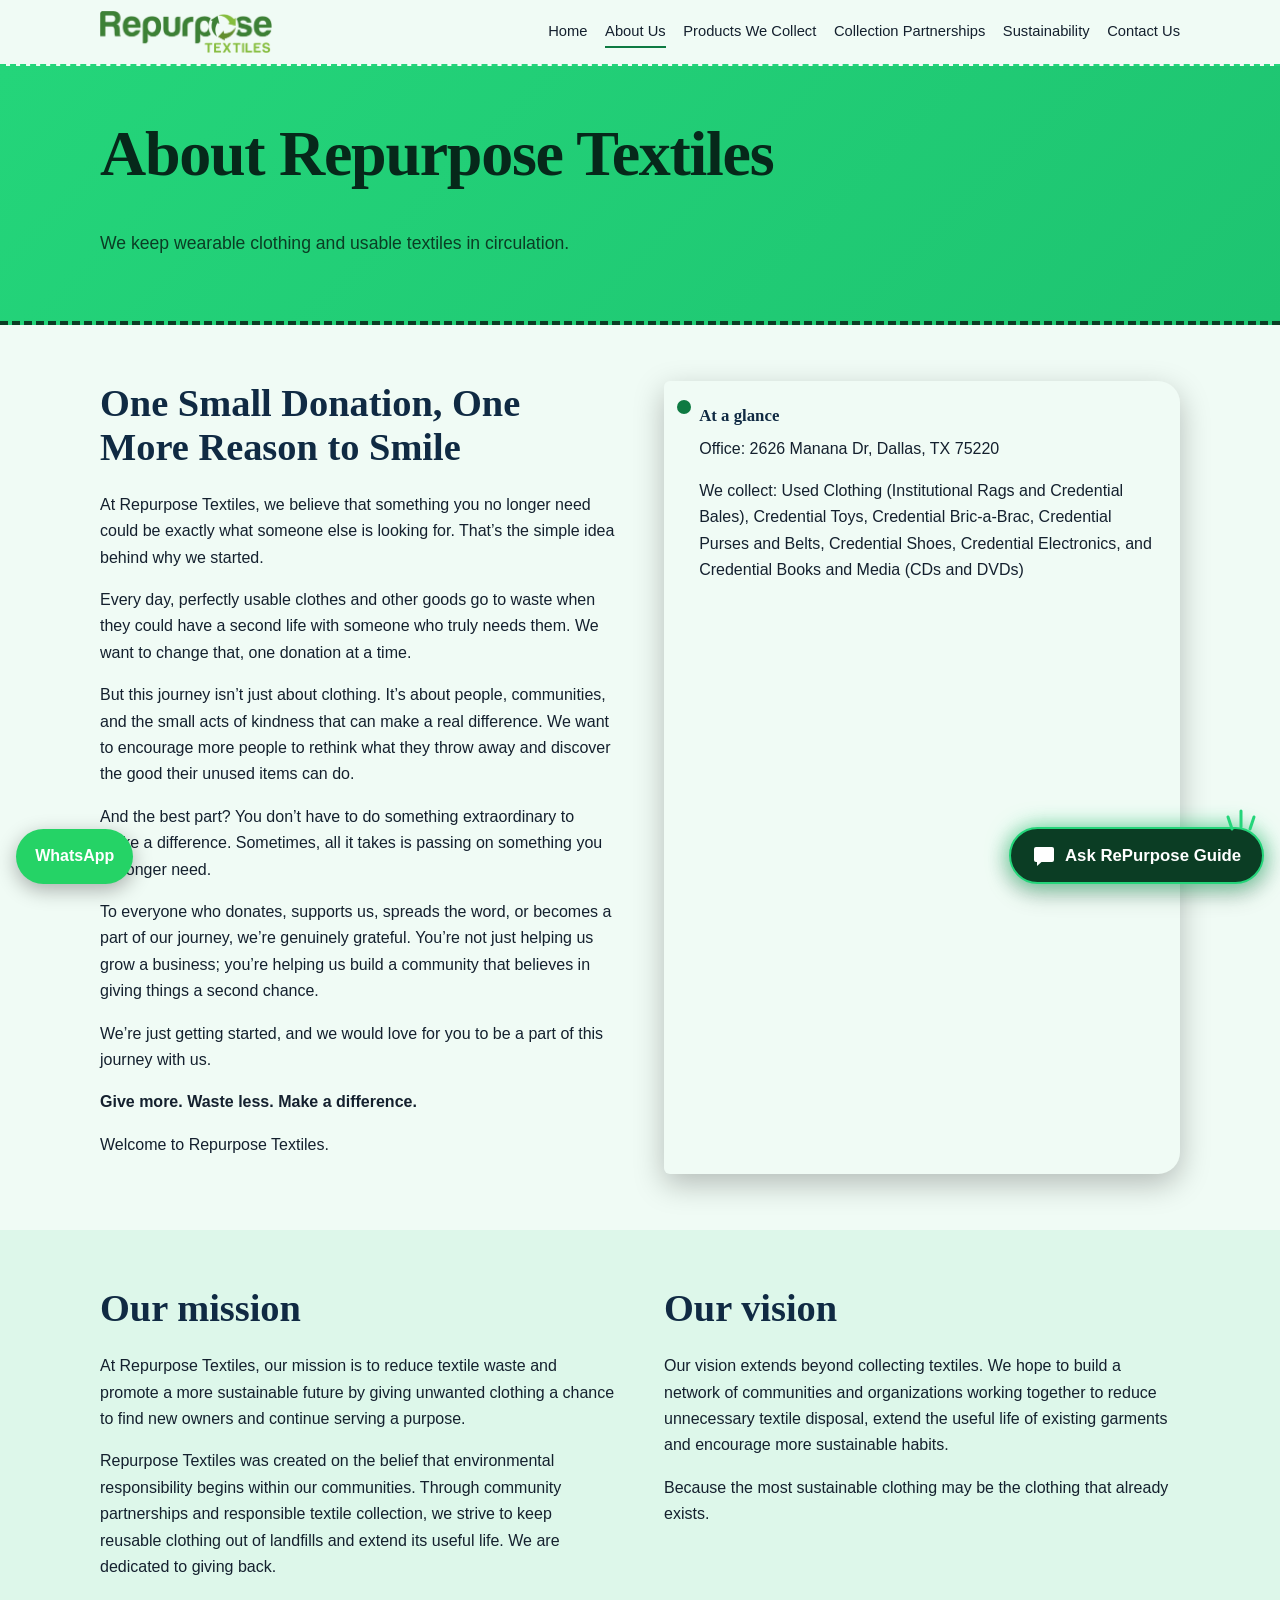
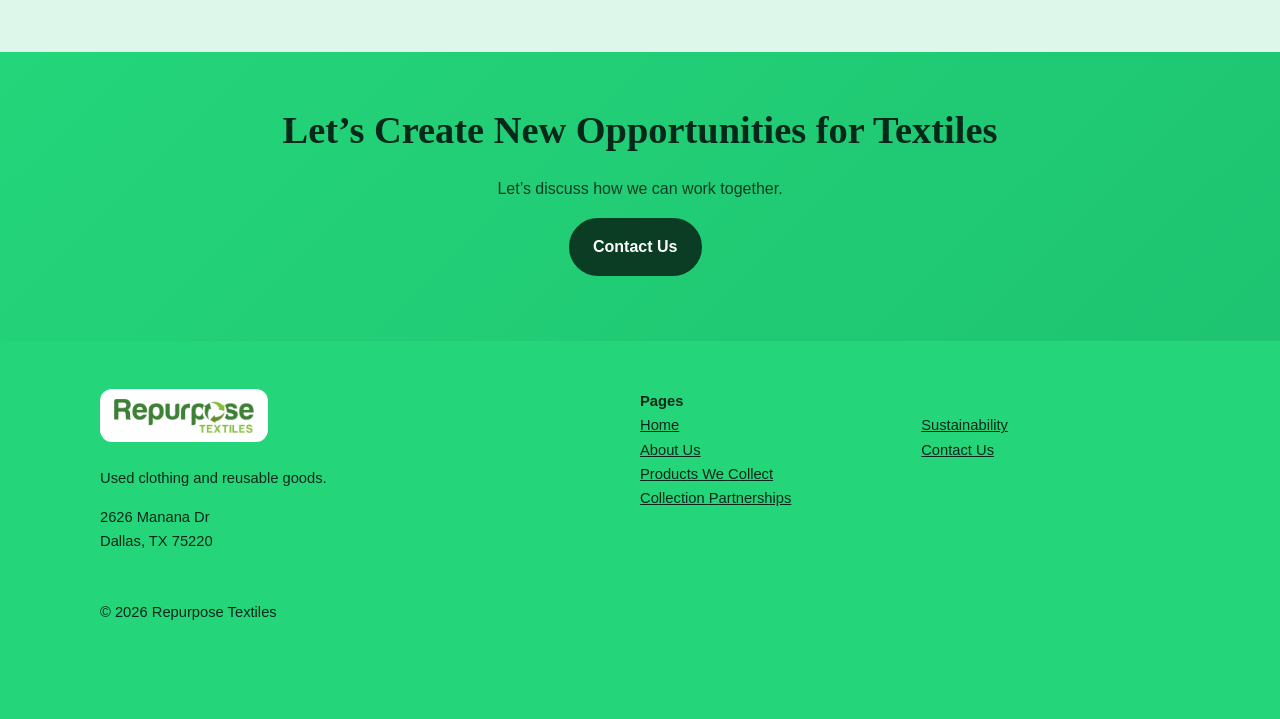
==== commit 993fc52e: "Add files via upload" ====
--- a/about.html
+++ b/about.html
@@ -1,5 +1,5 @@
-<!doctype html><html lang="en"><head><meta charset="utf-8"><meta name="viewport" content="width=device-width,initial-scale=1,viewport-fit=cover"><title>About Us | Repurpose Textiles</title><meta name="description" content="Learn about Repurpose Textiles, our mission and our vision for textile reuse."><meta name="theme-color" content="#163d25"><link rel="canonical" href="https://YOUR-DOMAIN.com/about.html"><meta property="og:title" content="About Us | Repurpose Textiles"><meta property="og:description" content="Learn about Repurpose Textiles, our mission and our vision for textile reuse."><meta property="og:type" content="website"><meta property="og:url" content="https://YOUR-DOMAIN.com/about.html"><link rel="icon" href="assets/favicon.png"><link rel="apple-touch-icon" href="assets/apple-touch-icon.png"><meta property="og:image" content="https://YOUR-DOMAIN.com/assets/og-image.png"><link rel="stylesheet" href="style.css"></head><body>
-<header><div class="wrap bar"><a class="logo" href="index.html"><img src="assets/logo.png" alt="Repurpose Textiles" width="172" height="42"></a><button id="mt" aria-expanded="false" aria-controls="nav">Menu</button><nav id="nav" aria-label="Main"><ul><li><a href="index.html">Home</a></li><li><a href="about.html" aria-current=page>About Us</a></li><li><a href="products.html">Products</a></li><li><a href="partnerships.html">Collection Partnerships</a></li><li><a href="global-trade.html">Global Trade</a></li><li><a href="sustainability.html">Sustainability</a></li><li><a href="contact.html">Contact Us</a></li></ul></nav></div></header>
+<!doctype html><html lang="en"><head><meta charset="utf-8"><meta name="viewport" content="width=device-width,initial-scale=1,viewport-fit=cover"><title>About Us | Repurpose Textiles</title><meta name="description" content="Learn about Repurpose Textiles, our mission and our vision for textile reuse."><meta name="theme-color" content="#24d57a"><link rel="canonical" href="https://YOUR-DOMAIN.com/about.html"><meta property="og:title" content="About Us | Repurpose Textiles"><meta property="og:description" content="Learn about Repurpose Textiles, our mission and our vision for textile reuse."><meta property="og:type" content="website"><meta property="og:url" content="https://YOUR-DOMAIN.com/about.html"><link rel="icon" href="assets/favicon.png"><link rel="apple-touch-icon" href="assets/apple-touch-icon.png"><meta property="og:image" content="https://YOUR-DOMAIN.com/assets/og-image.png"><link rel="stylesheet" href="style.css"></head><body>
+<header><div class="wrap bar"><a class="logo" href="index.html"><img src="assets/logo.png" alt="Repurpose Textiles" width="172" height="42"></a><button id="mt" aria-expanded="false" aria-controls="nav">Menu</button><nav id="nav" aria-label="Main"><ul><li><a href="index.html">Home</a></li><li><a href="about.html" aria-current=page>About Us</a></li><li><a href="products.html">Products We Collect</a></li><li><a href="partnerships.html">Collection Partnerships</a></li><li><a href="sustainability.html">Sustainability</a></li><li><a href="contact.html">Contact Us</a></li></ul></nav></div></header>
 <main><div class="page-hero"><div class="wrap"><h1>About Repurpose Textiles</h1><p>We keep wearable clothing and usable textiles in circulation.</p></div></div>
 <section><div class="wrap two"><div><h2>One Small Donation, One More Reason to Smile</h2>
 <p>At Repurpose Textiles, we believe that something you no longer need could be exactly what someone else is looking for. That’s the simple idea behind why we started.</p>
@@ -10,7 +10,7 @@
 <p>We’re just getting started, and we would love for you to be a part of this journey with us.</p>
 <p><strong>Give more. Waste less. Make a difference.</strong></p>
 <p>Welcome to Repurpose Textiles.</p></div>
-<div class="tag"><h3>At a glance</h3><p>Office: 2626 Manana Dr, Dallas, TX 75220</p><p>We supply: Used Clothing (Institutional Rags and Credential Bales), Credential Toys, Credential Bric-a-Brac, Credential Purses and Belts, Credential Shoes, Credential Electronics, and Credential Books and Media (CDs and DVDs)</p></div></div></section>
-<section class="alt-bg"><div class="wrap two"><div><h2>Our mission</h2><p>At Repurpose Textiles, our mission is to reduce textile waste and promote a more sustainable future by giving unwanted clothing a chance to find new owners and continue serving a purpose.</p><p>Repurpose Textiles was created on the belief that environmental responsibility begins within our communities. Through community partnerships and responsible textile collection, we strive to keep reusable clothing out of landfills and extend its useful life. We are dedicated to giving back.</p></div><div><h2>Our vision</h2><p>Our vision extends beyond collecting textiles. We hope to build a network of communities and organizations working together to reduce unnecessary textile disposal, extend the useful life of existing garments and encourage more sustainable habits.</p><p>Because the most sustainable clothing may be the clothing that already exists.</p></div></div></section><div class="band"><div class="wrap"><h2>Tell us what you need</h2><p>Send your product type and quantity and we will reply with availability and pricing.</p><a class="btn" href="contact.html">Request a quote</a></div></div></main>
-<footer><div class="wrap grid"><div><a class="fl" href="index.html"><img src="assets/logo.png" alt="Repurpose Textiles" width="140" height="34"></a><p>Wholesale used clothing and reusable goods.</p><p>2626 Manana Dr<br>Dallas, TX 75220</p></div><div><b>Pages</b><br><a href="index.html">Home</a><br><a href="about.html">About Us</a><br><a href="products.html">Products</a><br><a href="partnerships.html">Collection Partnerships</a></div><div><b>&nbsp;</b><br><a href="global-trade.html">Global Trade</a><br><a href="sustainability.html">Sustainability</a><br><a href="contact.html">Contact Us</a></div></div><div class="wrap"><p style="margin-top:2rem">&copy; <span id="y">2026</span> Repurpose Textiles</p></div></footer>
+<div class="tag"><h3>At a glance</h3><p>Office: 2626 Manana Dr, Dallas, TX 75220</p><p>We collect: Used Clothing (Institutional Rags and Credential Bales), Credential Toys, Credential Bric-a-Brac, Credential Purses and Belts, Credential Shoes, Credential Electronics, and Credential Books and Media (CDs and DVDs)</p></div></div></section>
+<section class="alt-bg"><div class="wrap two"><div><h2>Our mission</h2><p>At Repurpose Textiles, our mission is to reduce textile waste and promote a more sustainable future by giving unwanted clothing a chance to find new owners and continue serving a purpose.</p><p>Repurpose Textiles was created on the belief that environmental responsibility begins within our communities. Through community partnerships and responsible textile collection, we strive to keep reusable clothing out of landfills and extend its useful life. We are dedicated to giving back.</p></div><div><h2>Our vision</h2><p>Our vision extends beyond collecting textiles. We hope to build a network of communities and organizations working together to reduce unnecessary textile disposal, extend the useful life of existing garments and encourage more sustainable habits.</p><p>Because the most sustainable clothing may be the clothing that already exists.</p></div></div></section><div class="band"><div class="wrap"><h2>Let’s Create New Opportunities for Textiles</h2><p>Let’s discuss how we can work together.</p><a class="btn" href="contact.html">Contact Us</a></div></div></main>
+<footer><div class="wrap grid"><div><a class="fl" href="index.html"><img src="assets/logo.png" alt="Repurpose Textiles" width="140" height="34"></a><p>Used clothing and reusable goods.</p><p>2626 Manana Dr<br>Dallas, TX 75220</p></div><div><b>Pages</b><br><a href="index.html">Home</a><br><a href="about.html">About Us</a><br><a href="products.html">Products We Collect</a><br><a href="partnerships.html">Collection Partnerships</a></div><div><b>&nbsp;</b><br><a href="sustainability.html">Sustainability</a><br><a href="contact.html">Contact Us</a></div></div><div class="wrap"><p style="margin-top:2rem">&copy; <span id="y">2026</span> Repurpose Textiles</p></div></footer>
 <a class="wa" href="https://wa.me/19723810260" aria-label="Chat on WhatsApp">WhatsApp</a><script src="site.js" defer></script><script src="guide.js" defer></script></body></html>
--- a/style.css
+++ b/style.css
@@ -1,5 +1,5 @@
 
-:root{--ink:#14202e;--head:#102a43;--chat:#1b472a;--denim:#2f6a2d;--chambray:#e4edd6;--paper:#f1f5e9;--thread:#83bd3f;--moss:#1f4a22;--mute:#4d5b6b;--serif:"New York",ui-serif,"Iowan Old Style",Georgia,serif;--sans:-apple-system,BlinkMacSystemFont,"SF Pro Text","Helvetica Neue",Arial,sans-serif}
+:root{--ink:#14202e;--head:#102a43;--chat:#1b472a;--denim:#2f6a2d;--chambray:#e4edd6;--paper:#f1f5e9;--thread:#24d57a;--moss:#1f4a22;--mute:#4d5b6b;--serif:"New York",ui-serif,"Iowan Old Style",Georgia,serif;--sans:-apple-system,BlinkMacSystemFont,"SF Pro Text","Helvetica Neue",Arial,sans-serif}
 *{box-sizing:border-box}html{scroll-padding-top:5rem;-webkit-text-size-adjust:100%}
 body{margin:0;font:1rem/1.65 var(--sans);color:var(--ink);background:var(--paper);padding:env(safe-area-inset-top) env(safe-area-inset-left) 0 env(safe-area-inset-right)}
 img{max-width:100%}a{color:var(--denim)}h1,h2,h3{color:var(--head);font-family:var(--serif);line-height:1.15;margin:0 0 .6em;font-weight:700}
@@ -23,12 +23,12 @@
 .stats b{display:block;font:700 1.8rem var(--serif);color:var(--denim)}
 .grid{display:grid;grid-template-columns:repeat(auto-fit,minmax(260px,1fr));gap:1.4rem}
 .card{background:#fff;border-radius:16px;overflow:hidden;border:1px solid #dde5ee}.card .pic{aspect-ratio:4/3;background:var(--chambray);display:grid;place-items:center;color:var(--mute);font-size:.85rem;border-bottom:2px dashed var(--thread)}
-.gal{display:grid;grid-template-columns:repeat(4,1fr);gap:1.1rem}.gal img{aspect-ratio:3/4}@media(max-width:900px){.gal{grid-template-columns:repeat(2,1fr)}}.gl-btn{position:fixed;right:max(1rem,env(safe-area-inset-right));bottom:max(1rem,env(safe-area-inset-bottom));z-index:30;display:flex;align-items:center;gap:.55rem;background:#1b472a;color:#fff;border:2px solid #83bd3f;border-radius:999px;padding:.9rem 1.3rem;font:800 1.05rem var(--sans);box-shadow:0 0 22px rgba(131,189,63,.65),0 8px 24px rgba(0,0,0,.3);cursor:pointer;min-height:48px}
+.gal{display:grid;grid-template-columns:repeat(4,1fr);gap:1.1rem}.gal img{aspect-ratio:3/4}@media(max-width:900px){.gal{grid-template-columns:repeat(2,1fr)}}.gl-btn{position:fixed;right:max(1rem,env(safe-area-inset-right));bottom:max(1rem,env(safe-area-inset-bottom));z-index:30;display:flex;align-items:center;gap:.55rem;background:#1b472a;color:#fff;border:2px solid #24d57a;border-radius:999px;padding:.9rem 1.3rem;font:800 1.05rem var(--sans);box-shadow:0 0 22px rgba(36,213,122,.65),0 8px 24px rgba(0,0,0,.3);cursor:pointer;min-height:48px}
 .gl-btn[hidden]{display:none}.gl-btn:hover{background:#12331d}.gl-btn .rays{position:absolute;right:4px;top:-22px;pointer-events:none}
 .gl-tip{position:fixed;right:max(1rem,env(safe-area-inset-right));bottom:calc(max(1rem,env(safe-area-inset-bottom)) + 4.4rem);z-index:30;background:#fff;color:var(--ink);font-weight:600;font-size:.95rem;padding:.7rem 1rem;border-radius:14px;box-shadow:0 6px 24px rgba(0,0,0,.28);border:2px solid var(--chat);max-width:15rem;cursor:pointer}
 .gl-tip[hidden]{display:none}
 .gt{display:block;border:0;background:none;color:var(--chat);font:700 .85rem var(--sans);text-decoration:underline;cursor:pointer;margin-top:.3rem;padding:.4rem 0;min-height:36px}
-@keyframes gp{0%{box-shadow:0 0 22px rgba(131,189,63,.65),0 8px 24px rgba(0,0,0,.3),0 0 0 0 rgba(131,189,63,.6)}70%{box-shadow:0 0 22px rgba(131,189,63,.65),0 8px 24px rgba(0,0,0,.3),0 0 0 18px rgba(131,189,63,0)}100%{box-shadow:0 0 22px rgba(131,189,63,.65),0 8px 24px rgba(0,0,0,.3),0 0 0 0 rgba(131,189,63,0)}}@keyframes gr{0%,100%{opacity:.35;transform:scale(.9)}50%{opacity:1;transform:scale(1.08)}}
+@keyframes gp{0%{box-shadow:0 0 22px rgba(36,213,122,.65),0 8px 24px rgba(0,0,0,.3),0 0 0 0 rgba(36,213,122,.6)}70%{box-shadow:0 0 22px rgba(36,213,122,.65),0 8px 24px rgba(0,0,0,.3),0 0 0 18px rgba(36,213,122,0)}100%{box-shadow:0 0 22px rgba(36,213,122,.65),0 8px 24px rgba(0,0,0,.3),0 0 0 0 rgba(36,213,122,0)}}@keyframes gr{0%,100%{opacity:.35;transform:scale(.9)}50%{opacity:1;transform:scale(1.08)}}
 @media(prefers-reduced-motion:no-preference){.gl-btn{animation:gp 2.4s ease-out infinite}.gl-btn .rays{animation:gr 1.6s ease-in-out infinite;transform-origin:50% 100%}}
 @media(max-width:480px){.gl-btn .lg{display:none}.gl-btn{padding:.8rem 1rem;font-size:.95rem}body .wa{padding:.8rem 1rem;font-size:.9rem}}
 @media(max-width:359px){.gl-btn{padding:.7rem .8rem;font-size:.85rem;gap:.35rem}body .wa{padding:.7rem .8rem;font-size:.8rem}}
@@ -56,3 +56,17 @@
 @media(max-width:900px){#mt{display:block}nav{display:none;position:absolute;left:0;right:0;top:100%;background:var(--paper);padding:.5rem 1.25rem 1rem;border-bottom:2px dashed var(--thread)}nav.open{display:block}nav ul{flex-direction:column;gap:0}nav a{display:block;padding:.8rem 0;font-size:1.05rem}
 .hero .wrap,.two{grid-template-columns:1fr}.stats{grid-template-columns:1fr}footer .grid{grid-template-columns:1fr}.hero{padding:2.5rem 0}}
 @media(prefers-reduced-motion:no-preference){.tag{animation:up .7s ease both}@keyframes up{from{opacity:0;transform:translateY(14px)}}}
+
+:root{--denim:#0e7a42;--chat:#0b3d24;--paper:#f0fbf5;--chambray:#ddf7ea;--thread:#24d57a;--moss:#0b3d24}
+header{background:rgba(240,251,245,.92)}
+.btn{background:#0b3d24;color:#fff;border-color:#0b3d24}.btn:hover{background:#06281a;border-color:#06281a}.btn.alt{background:transparent;color:inherit;border-color:currentColor}
+.hero.pic,.page-hero,.band{background:linear-gradient(135deg,#24d57a,#1ec471);color:#06281a}
+.hero.pic,.page-hero{border-bottom:4px dashed #0b3d24}
+.hero h1,.page-hero h1,.band h2,.page-hero .lead{color:#06281a}
+.hero p,.page-hero p,.band p{color:#0b3d24}
+footer{background:#24d57a;color:#06281a}footer p,footer b,footer a{color:#06281a}
+.gl-h{background:#24d57a;color:#06281a}.gl-h b,.gl-h small,.gl-h button{color:#06281a}
+.gb{background:#e3f7ec}.gb.u{background:#0b3d24;color:#fff}
+.gl-btn{background:#0b3d24;color:#fff;border-color:#24d57a}
+
+.thumbs{flex-wrap:wrap}
